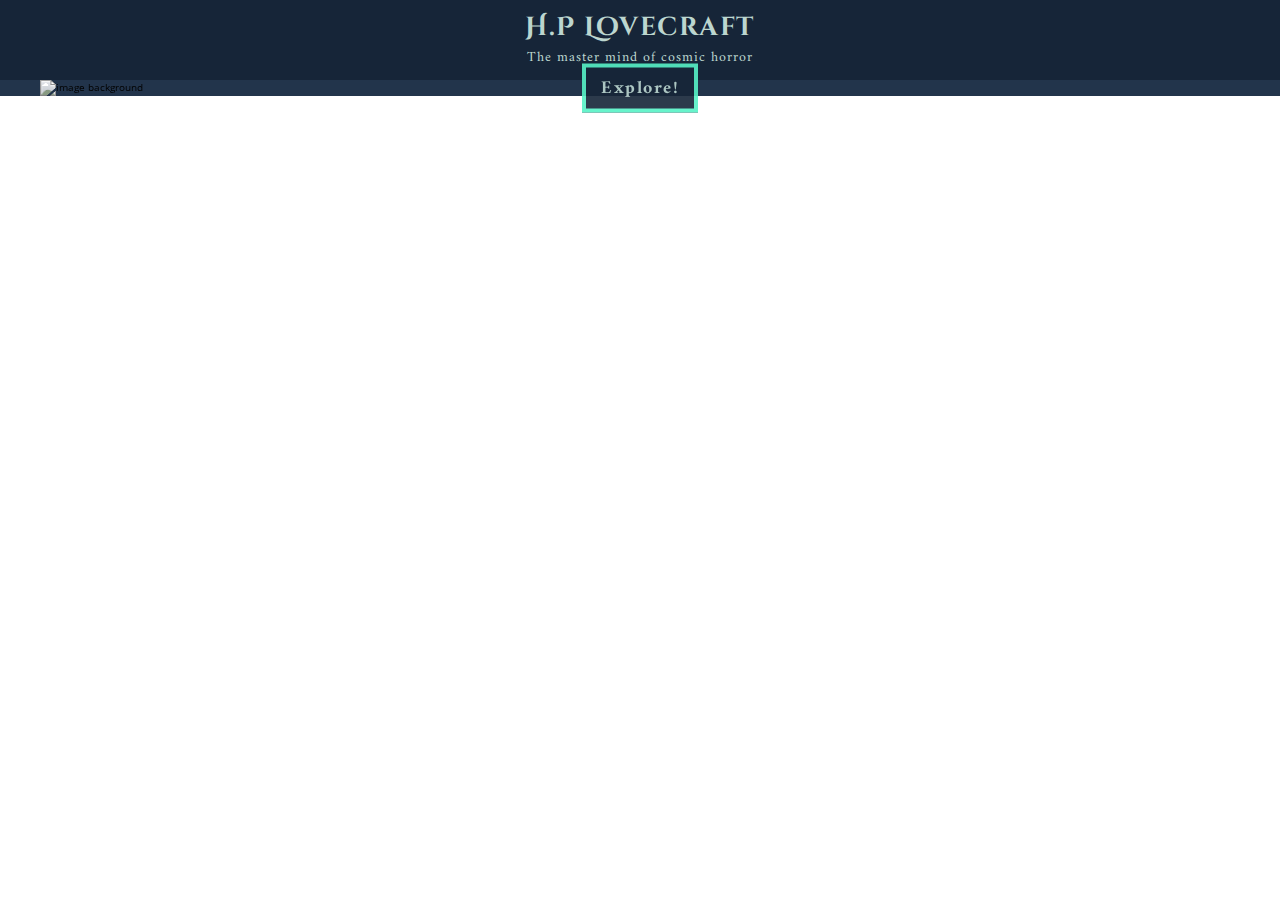
==== index.html @ 7dcb52a1 "hero button and another stuff" ====
<!DOCTYPE html>
<html lang="en">
    <head>
        <meta charset="UTF-8" />
        <meta http-equiv="X-UA-Compatible" content="IE=edge" />
        <meta name="viewport" content="width=device-width, initial-scale=1.0" />

        <link rel="shortcut icon" href="">
        <link rel="preconnect" href="https://fonts.googleapis.com" />
        <link rel="preconnect" href="https://fonts.gstatic.com" crossorigin />
        <link href="https://fonts.googleapis.com/css2?family=Amiri:wght@400;700&family=Cinzel+Decorative:wght@400;700&family=Open+Sans:wght@300;400;700&display=swap" rel="stylesheet">
        <link rel="stylesheet" href="./style/styles.css" />
        <title>H.P. Lovecraft</title>
    </head>
    <body class="tribute-body">
        <header class="tribute-header">
            <div class="tribute-header__text-container">
                <h1>H.P Lovecraft</h1>
                <p>The master mind of cosmic horror</p>
            </div>
        </header>
        <main class="tribute-main">
            <section class="hero-container">
                <figure class="image-container">
                    <img src="http://imgfz.com/i/h68M21d.jpeg" alt="image background" />

                    <a href="#" class="button"><button>Explore!</button></a>
                </figure>
            </section>
        </main>
        
    </body>
</html>
---- style/styles.css ----
/* @import url('https://fonts.googleapis.com/css2?family=Amiri:wght@400;700&family=Cinzel+Decorative:wght@400;700&family=Open+Sans:wght@300;400;700&display=swap'); */

:root
{
    --dark-blue: #162538;
    --middle-dark-blue: #22344b;
    --middle-blue: #2e7b8c;
    --blue: #41bfb3;
    --clear-blue: #57f2c6;
    --font-color-clear-blue: #bcd6cf;
    --red: #400101;
}

* 
{ 
    box-sizing: border-box; 
    margin: 0; 
    padding: 0; 
}

html 
{   
    
    font-family: 'Open Sans', sans-serif;
    font-size: 62.5%;
    /* font-family: 'Cinzel Decorative', cursive;
    font-family: 'Amiri', serif; */
}

.tribute-body
{
    width: 100vw;
    height: fit-content;
}

/* Header*/

.tribute-body .tribute-header 
{
    width: 100%;
    height: 80px;
    background-color: var(--dark-blue);
    display: grid;
    place-items: center;    
    padding: 1rem 0;
}

.tribute-body .tribute-header__text-container
{
    width: 100%;
    text-align: center;
    color: var(--font-color-clear-blue);
}

.tribute-body .tribute-header__text-container h1
{
    font-size: clamp(2.4rem, 2.6rem, 2.8rem);
    letter-spacing: 1.5px;
    font-family: 'Cinzel Decorative', cursive;
    font-weight: 700;
}

.tribute-body .tribute-header__text-container p
{
    font-size: clamp(1.2rem, 1.4rem, 1.4rem);
    font-weight: 300;
    letter-spacing: 1px;
    font-family: 'Amiri', serif;
}

/* Main*/

.tribute-body .tribute-main 
{
    width: 100%;
    padding: 0 0 2.5rem 0;
}

/* --------HERO---------*/

.tribute-body .tribute-main .hero-container
{
    width: 100%;
}

.tribute-body .tribute-main .hero-container .image-container
{
    position: relative;
    background-color: var(--middle-dark-blue);    
}

.tribute-body .tribute-main .hero-container .image-container img
{
    width: 100%;
    max-width: 1200px;
    margin: 0 auto;
    display: block;
    filter: saturate(20%);
}

.tribute-body .tribute-main .hero-container .image-container a
{
    text-align: center;
    display: inline-block;
    position: absolute;
    top: calc(50%);
    left: calc(50%);
    transform: translate(-50%, -50%);
    opacity: 0.9;
}

.tribute-body .tribute-main .hero-container .image-container a > button
{
    padding: 0.5rem 1.5rem;
    background-color: var(--dark-blue);
    border: solid 4px var(--clear-blue);
    color: var(--font-color-clear-blue);
    font-size: 1.8rem;
    font-weight: 700;
    letter-spacing: 1.5px;
    font-family: 'Amiri', serif;
}
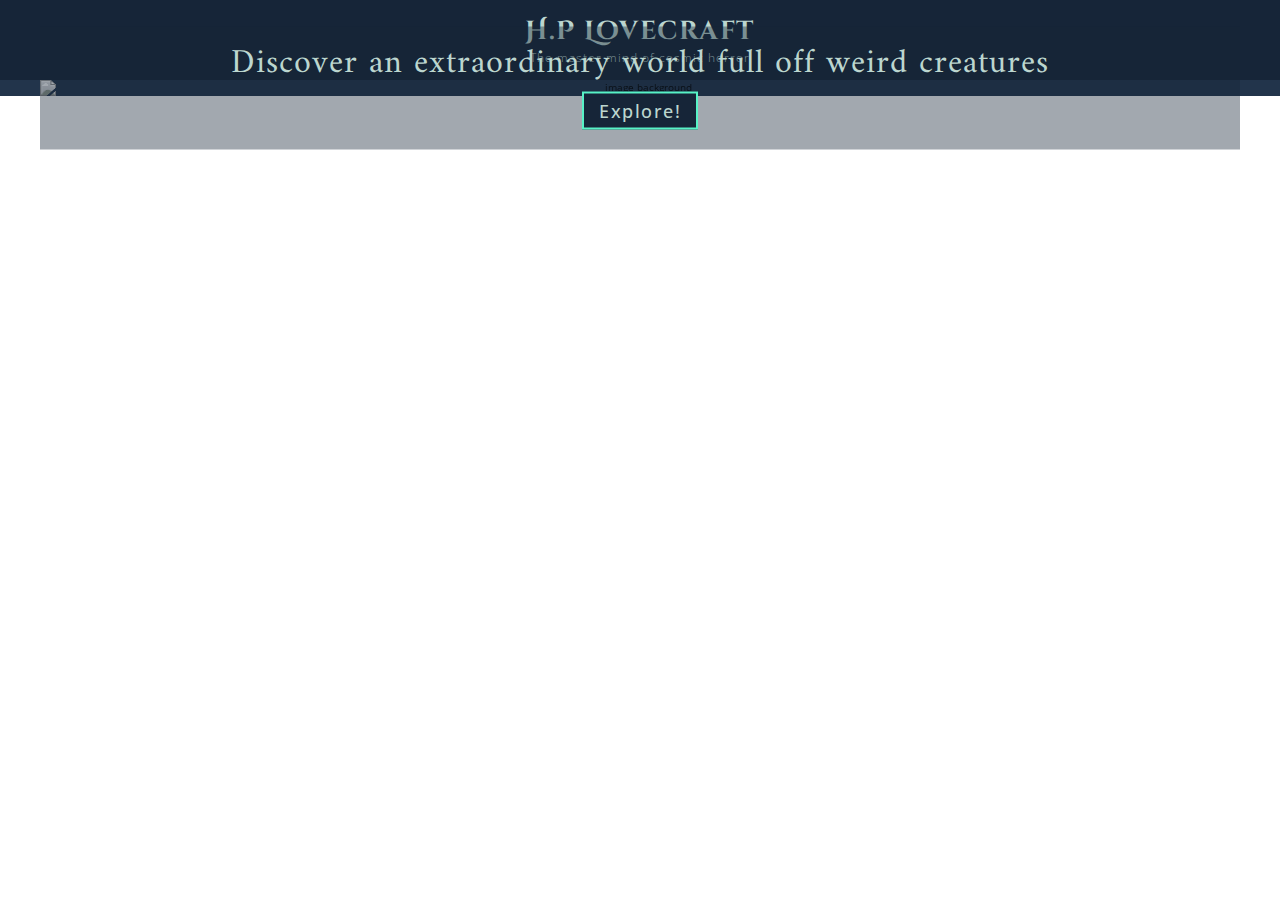
==== commit a47a3bb5: "componente de texto y boton en hero" ====
--- a/index.html
+++ b/index.html
@@ -24,7 +24,10 @@
                 <figure class="image-container">
                     <img src="http://imgfz.com/i/h68M21d.jpeg" alt="image background" />
 
-                    <a href="#" class="button"><button>Explore!</button></a>
+                    <div class="floating-description-box">
+                        <h2>Discover an extraordinary world full off weird creatures</h2>
+                        <a href="#" class="button"><button>Explore!</button></a>
+                    </div>
                 </figure>
             </section>
         </main>
--- a/style/styles.css
+++ b/style/styles.css
@@ -9,6 +9,9 @@
     --clear-blue: #57f2c6;
     --font-color-clear-blue: #bcd6cf;
     --red: #400101;
+    --main-font: 'Cinzel Decorative', cursive;
+    --secondary-font: 'Amiri', serif;
+    --third-font: 'Open Sans', sans-serif;
 }
 
 * 
@@ -62,10 +65,10 @@
 
 .tribute-body .tribute-header__text-container p
 {
-    font-size: clamp(1.2rem, 1.4rem, 1.4rem);
+    font-size: clamp(1rem, 1.2rem, 1.4rem);
     font-weight: 300;
     letter-spacing: 1px;
-    font-family: 'Amiri', serif;
+    /* font-family: 'Amiri', serif; */
 }
 
 /* Main*/
@@ -80,14 +83,17 @@
 
 .tribute-body .tribute-main .hero-container
 {
-    width: 100%;
+    width: 100%;    
 }
 
 .tribute-body .tribute-main .hero-container .image-container
-{
+{  
+    background-color: var(--middle-dark-blue);
     position: relative;
-    background-color: var(--middle-dark-blue);    
+    text-align: center;
 }
+
+
 
 .tribute-body .tribute-main .hero-container .image-container img
 {
@@ -95,28 +101,42 @@
     max-width: 1200px;
     margin: 0 auto;
     display: block;
-    filter: saturate(20%);
+    filter: saturate(10%);
 }
 
-.tribute-body .tribute-main .hero-container .image-container a
+.tribute-body .tribute-main .hero-container .image-container .floating-description-box
 {
-    text-align: center;
-    display: inline-block;
+    width: 100%;
+    max-width: 1200px;
+    height: fit-content;
+    padding: 2rem 2rem;
     position: absolute;
     top: calc(50%);
     left: calc(50%);
     transform: translate(-50%, -50%);
-    opacity: 0.9;
+    background-color: 	rgba(22, 37, 56, 0.4);
 }
 
-.tribute-body .tribute-main .hero-container .image-container a > button
+.tribute-body .tribute-main .hero-container .image-container .floating-description-box h2
+{
+    color: var(--font-color-clear-blue);
+    font-size: clamp(2.4rem, 2.8vw, 3.4rem);
+    letter-spacing: 1px;
+    line-height: 35px;
+    font-weight: 500;
+    font-family: var(--secondary-font);
+    margin: 0 0 1rem 0;
+}
+
+.tribute-body .tribute-main .hero-container .image-container .floating-description-box a > button
 {
     padding: 0.5rem 1.5rem;
     background-color: var(--dark-blue);
-    border: solid 4px var(--clear-blue);
+    border: solid 2px var(--clear-blue);
     color: var(--font-color-clear-blue);
     font-size: 1.8rem;
-    font-weight: 700;
+    font-weight: 500;
     letter-spacing: 1.5px;
-    font-family: 'Amiri', serif;
+    font-family: var(--third-font);
+    cursor: pointer;
 }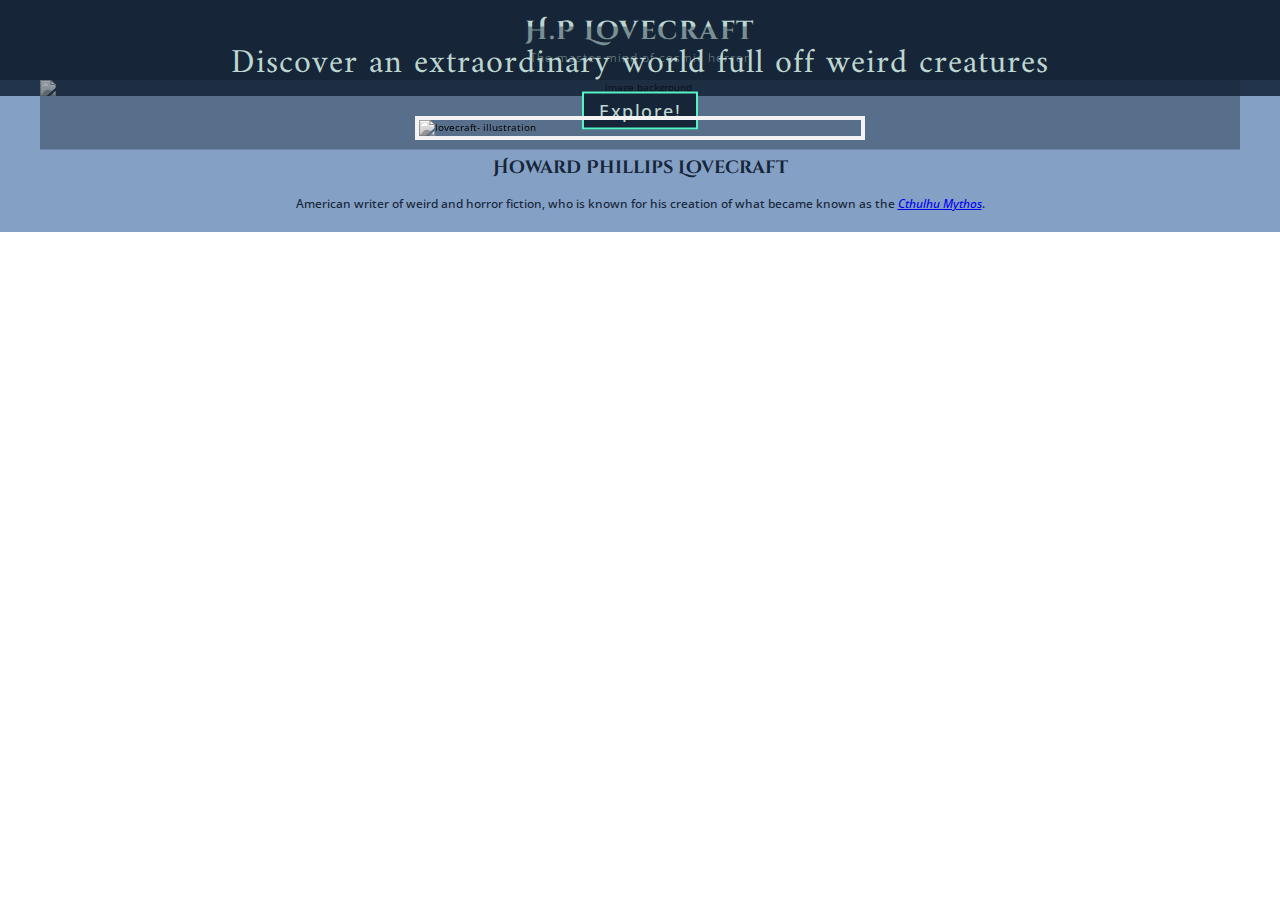
==== commit 8d00ba0b: "primeros estilos del timeline" ====
--- a/index.html
+++ b/index.html
@@ -30,6 +30,21 @@
                     </div>
                 </figure>
             </section>
+
+            <section class="timeline-container">
+                <article class="lovecraft-leyend">
+                    <figure class="image-container">
+                        <img src="http://imgfz.com/i/qbIQA9Z.jpeg" alt="lovecraft- illustration" />
+                    </figure>
+
+                    <div class="description-container">
+                        <h2>Howard Phillips Lovecraft</h2>
+                        <p>American writer of weird and horror fiction, who is known for his creation of what became known as the <a href="https://en.wikipedia.org/wiki/Cthulhu_Mythos" target="_blank"><em><u>Cthulhu Mythos</u></em></a>.</p>
+                    </div>
+                </article>
+
+                
+            </section>
         </main>
         
     </body>
--- a/style/styles.css
+++ b/style/styles.css
@@ -4,11 +4,14 @@
 {
     --dark-blue: #162538;
     --middle-dark-blue: #22344b;
+    --clear-dark-blue: #84a0c5;
     --middle-blue: #2e7b8c;
     --blue: #41bfb3;
     --clear-blue: #57f2c6;
     --font-color-clear-blue: #bcd6cf;
+    --font-color-dark-blue: #162538;
     --red: #400101;
+    --white-blue: #e7f7f2;
     --main-font: 'Cinzel Decorative', cursive;
     --secondary-font: 'Amiri', serif;
     --third-font: 'Open Sans', sans-serif;
@@ -36,6 +39,11 @@
     height: fit-content;
 }
 
+a
+{
+    text-decoration: none;
+}
+
 /* Header*/
 
 .tribute-body .tribute-header 
@@ -72,7 +80,6 @@
 }
 
 /* Main*/
-
 .tribute-body .tribute-main 
 {
     width: 100%;
@@ -93,8 +100,6 @@
     text-align: center;
 }
 
-
-
 .tribute-body .tribute-main .hero-container .image-container img
 {
     width: 100%;
@@ -109,12 +114,12 @@
     width: 100%;
     max-width: 1200px;
     height: fit-content;
-    padding: 2rem 2rem;
+    padding: 1.4rem 2rem;
     position: absolute;
     top: calc(50%);
     left: calc(50%);
     transform: translate(-50%, -50%);
-    background-color: 	rgba(22, 37, 56, 0.4);
+    background-color:rgba(22, 37, 56, 0.4);
 }
 
 .tribute-body .tribute-main .hero-container .image-container .floating-description-box h2
@@ -139,4 +144,58 @@
     letter-spacing: 1.5px;
     font-family: var(--third-font);
     cursor: pointer;
+}
+
+/*---------- Time Line ---------*/
+.tribute-body .tribute-main .timeline-container
+{
+    width: 100%;
+    padding: 2rem;
+    background-color: var(--clear-dark-blue);
+}
+
+.tribute-body .tribute-main .timeline-container .lovecraft-leyend .image-container
+{
+    margin-block-end: 1.5rem;
+}
+
+.tribute-body .tribute-main .timeline-container .lovecraft-leyend .image-container img
+{
+    width: 70%;
+    max-width: 450px;
+    margin: 0 auto;
+    display: block;
+    filter: saturate(0%);
+    border: solid 4px var(--white-blue);
+}
+
+.tribute-body .tribute-main .timeline-container .lovecraft-leyend .description-container
+{
+    text-align: center;
+}
+
+.tribute-body .tribute-main .timeline-container .lovecraft-leyend .description-container h2
+{
+    font-size: 1.8rem;
+    font-family: var(--main-font);
+    color: var(--font-color-dark-blue);
+    margin-block-end: 1.5rem;
+}
+
+.tribute-body .tribute-main .timeline-container .lovecraft-leyend .description-container p
+{
+    font-size: 1.2rem;
+    font-family: var(--third-font);
+    font-weight: 500;
+    color: var(--font-color-dark-blue);
+}
+
+/*----------Media Queries----------*/
+
+@media (min-width: 380px) 
+{
+    .tribute-body .tribute-main .hero-container .image-container .floating-description-box
+    {
+        padding: 2rem 2rem;
+    }
 }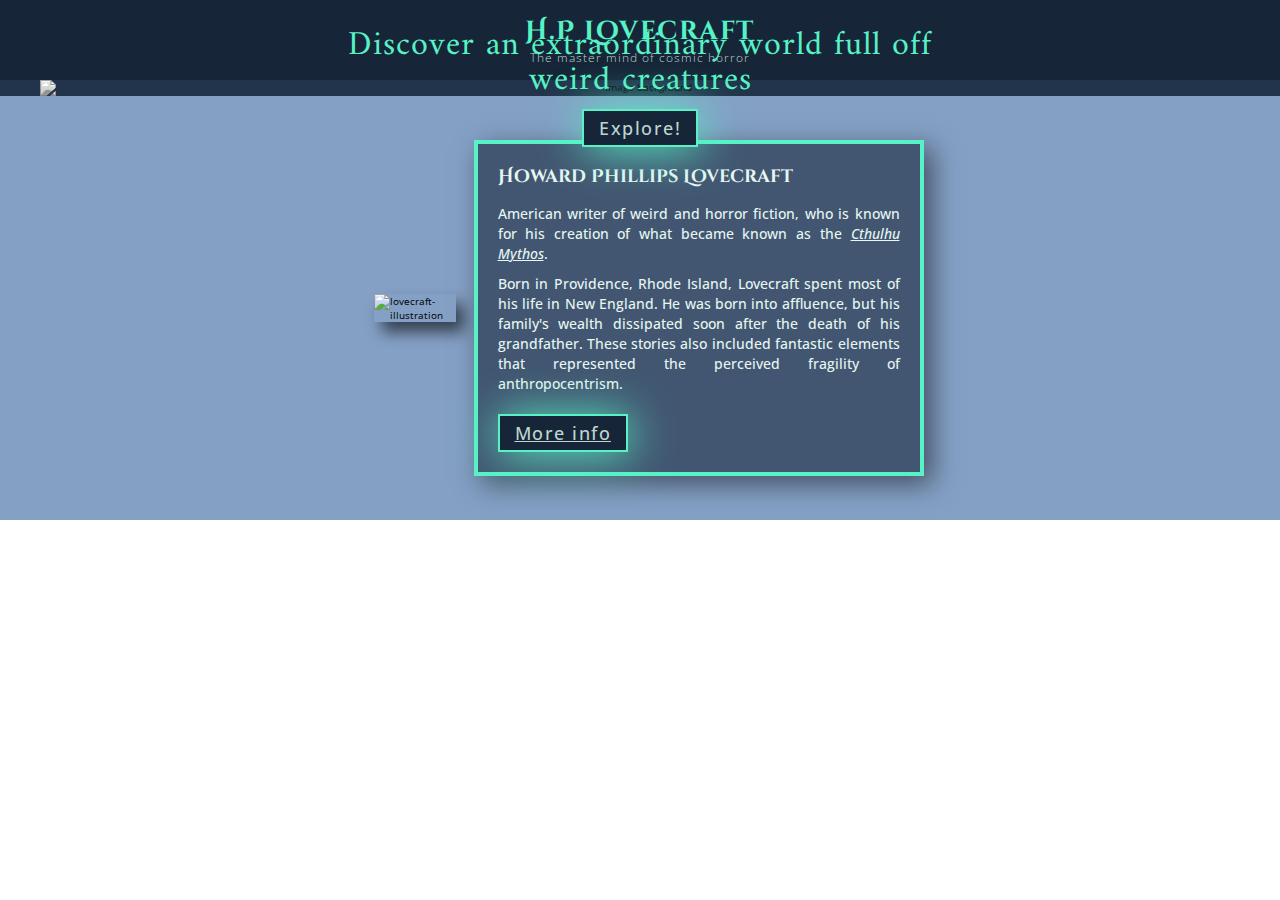
==== commit 74e2f858: "últimos estilos lovecraft leyend" ====
--- a/index.html
+++ b/index.html
@@ -26,7 +26,7 @@
 
                     <div class="floating-description-box">
                         <h2>Discover an extraordinary world full off weird creatures</h2>
-                        <a href="#" class="button"><button>Explore!</button></a>
+                        <a href="#"><button>Explore!</button></a>
                     </div>
                 </figure>
             </section>
@@ -40,6 +40,8 @@
                     <div class="description-container">
                         <h2>Howard Phillips Lovecraft</h2>
                         <p>American writer of weird and horror fiction, who is known for his creation of what became known as the <a href="https://en.wikipedia.org/wiki/Cthulhu_Mythos" target="_blank"><em><u>Cthulhu Mythos</u></em></a>.</p>
+                        <p>Born in Providence, Rhode Island, Lovecraft spent most of his life in New England. He was born into affluence, but his family's wealth dissipated soon after the death of his grandfather. These stories also included fantastic elements that represented the perceived fragility of anthropocentrism.</p>
+                        <a href="https://en.wikipedia.org/wiki/H._P._Lovecraft" target="_blank"><button><u>More info</u></button></a>
                     </div>
                 </article>
 
--- a/style/styles.css
+++ b/style/styles.css
@@ -36,104 +36,15 @@
 .tribute-body
 {
     width: 100vw;
-    height: fit-content;
 }
 
 a
 {
     text-decoration: none;
-}
-
-/* Header*/
-
-.tribute-body .tribute-header 
-{
-    width: 100%;
-    height: 80px;
-    background-color: var(--dark-blue);
-    display: grid;
-    place-items: center;    
-    padding: 1rem 0;
-}
-
-.tribute-body .tribute-header__text-container
-{
-    width: 100%;
-    text-align: center;
-    color: var(--font-color-clear-blue);
-}
-
-.tribute-body .tribute-header__text-container h1
-{
-    font-size: clamp(2.4rem, 2.6rem, 2.8rem);
-    letter-spacing: 1.5px;
-    font-family: 'Cinzel Decorative', cursive;
-    font-weight: 700;
-}
-
-.tribute-body .tribute-header__text-container p
-{
-    font-size: clamp(1rem, 1.2rem, 1.4rem);
-    font-weight: 300;
-    letter-spacing: 1px;
-    /* font-family: 'Amiri', serif; */
-}
-
-/* Main*/
-.tribute-body .tribute-main 
-{
-    width: 100%;
-    padding: 0 0 2.5rem 0;
-}
-
-/* --------HERO---------*/
-
-.tribute-body .tribute-main .hero-container
-{
-    width: 100%;    
-}
-
-.tribute-body .tribute-main .hero-container .image-container
-{  
-    background-color: var(--middle-dark-blue);
-    position: relative;
-    text-align: center;
-}
-
-.tribute-body .tribute-main .hero-container .image-container img
-{
-    width: 100%;
-    max-width: 1200px;
-    margin: 0 auto;
-    display: block;
-    filter: saturate(10%);
-}
-
-.tribute-body .tribute-main .hero-container .image-container .floating-description-box
-{
-    width: 100%;
-    max-width: 1200px;
-    height: fit-content;
-    padding: 1.4rem 2rem;
-    position: absolute;
-    top: calc(50%);
-    left: calc(50%);
-    transform: translate(-50%, -50%);
-    background-color:rgba(22, 37, 56, 0.4);
-}
-
-.tribute-body .tribute-main .hero-container .image-container .floating-description-box h2
-{
-    color: var(--font-color-clear-blue);
-    font-size: clamp(2.4rem, 2.8vw, 3.4rem);
-    letter-spacing: 1px;
-    line-height: 35px;
-    font-weight: 500;
-    font-family: var(--secondary-font);
-    margin: 0 0 1rem 0;
-}
-
-.tribute-body .tribute-main .hero-container .image-container .floating-description-box a > button
+    color: var(--white-blue);
+}
+
+button
 {
     padding: 0.5rem 1.5rem;
     background-color: var(--dark-blue);
@@ -144,50 +55,166 @@
     letter-spacing: 1.5px;
     font-family: var(--third-font);
     cursor: pointer;
-}
-
-/*---------- Time Line ---------*/
-.tribute-body .tribute-main .timeline-container
-{
-    width: 100%;
-    padding: 2rem;
-    background-color: var(--clear-dark-blue);
-}
-
-.tribute-body .tribute-main .timeline-container .lovecraft-leyend .image-container
-{
-    margin-block-end: 1.5rem;
-}
-
-.tribute-body .tribute-main .timeline-container .lovecraft-leyend .image-container img
-{
-    width: 70%;
-    max-width: 450px;
+    box-shadow: 2px 2px 45px var(--clear-blue);
+}
+
+/* Header*/
+
+.tribute-body .tribute-header 
+{
+    width: 100%;
+    height: 80px;
+    background-color: rgb(22, 37, 56);
+    display: grid;
+    place-items: center;    
+    padding: 1rem 0;
+    z-index: 1;
+}
+
+.tribute-body .tribute-header__text-container
+{
+    width: 100%;
+    text-align: center;
+    color: var(--font-color-clear-blue);
+}
+
+.tribute-body .tribute-header__text-container h1
+{
+    font-size: clamp(2.4rem, 2.6rem, 2.8rem);
+    letter-spacing: 1.5px;
+    font-family: 'Cinzel Decorative', cursive;
+    font-weight: 700;
+    color: var(--clear-blue);
+}
+
+.tribute-body .tribute-header__text-container p
+{
+    font-size: clamp(1rem, 1.2rem, 1.4rem);
+    font-weight: 300;
+    letter-spacing: 1px;
+    /* font-family: 'Amiri', serif; */
+}
+
+/* Main*/
+.tribute-body .tribute-main 
+{
+    width: 100%;
+    height: fit-content;
+    padding: 0 0 2.5rem 0;
+}
+
+/* --------HERO---------*/
+
+.tribute-body .tribute-main .hero-container
+{
+    width: 100%;    
+}
+
+.tribute-body .tribute-main .hero-container .image-container
+{  
+    background-color: var(--middle-dark-blue);
+    position: relative;
+    text-align: center;    
+}
+
+.tribute-body .tribute-main .hero-container .image-container img
+{
+    width: 100%;
+    max-width: 1200px;
     margin: 0 auto;
     display: block;
     filter: saturate(0%);
-    border: solid 4px var(--white-blue);
+}
+
+.tribute-body .tribute-main .hero-container .image-container .floating-description-box
+{
+    width: 100%;
+    max-width: 700px;
+    height: fit-content;
+    padding: 1.4rem 2rem;
+    position: absolute;
+    top: calc(50%);
+    left: calc(50%);
+    transform: translate(-50%, -50%);
+    background-color:rgba(22, 37, 56, 0.4);
+}
+
+.tribute-body .tribute-main .hero-container .image-container .floating-description-box h2
+{
+    color: var(--clear-blue);
+    font-size: clamp(2.4rem, 2.8vw, 3.4rem);
+    letter-spacing: 1px;
+    line-height: 35px;
+    font-weight: 500;
+    font-family: var(--secondary-font);
+    margin: 0 0 1rem 0;
+}
+
+/*---------- Time Line ---------*/
+.tribute-body .tribute-main .timeline-container
+{
+    width: 100%;
+    padding: 1.9rem;
+    background-color: var(--clear-dark-blue);
+}
+
+.tribute-body .tribute-main .timeline-container .lovecraft-leyend
+{
+    width: 100%;
+    max-width: 1200px;
+    margin: 0 auto;
+    display: flex;
+    flex-wrap: wrap;
+    justify-content: center;
+    align-items: center;
+}
+
+.tribute-body .tribute-main .timeline-container .lovecraft-leyend .image-container
+{
+    margin-block-end: 1.5rem;
+}
+
+.tribute-body .tribute-main .timeline-container .lovecraft-leyend .image-container img
+{
+    width: 70%;
+    max-width: 270px;
+    margin: 0 auto;
+    display: block;    
+    box-shadow: 8px 10px 15px rgba(0, 0, 0, 0.6);    
 }
 
 .tribute-body .tribute-main .timeline-container .lovecraft-leyend .description-container
 {
     text-align: center;
+    width: 100%;
+    max-width: 450px;
+    background-color: rgba(22, 37, 56, 0.6);
+    border: solid 4px var(--clear-blue);
+    padding: 2rem;
 }
 
 .tribute-body .tribute-main .timeline-container .lovecraft-leyend .description-container h2
 {
-    font-size: 1.8rem;
+    font-size: clamp(1.4rem, 1.8rem, 2.4rem);
     font-family: var(--main-font);
-    color: var(--font-color-dark-blue);
+    color: var(--white-blue);
     margin-block-end: 1.5rem;
 }
 
 .tribute-body .tribute-main .timeline-container .lovecraft-leyend .description-container p
 {
-    font-size: 1.2rem;
+    font-size: clamp(1.2rem, 1.4rem, 1.6rem);
     font-family: var(--third-font);
     font-weight: 500;
-    color: var(--font-color-dark-blue);
+    line-height: 20px;
+    color: var(--white-blue);
+    margin-bottom: 1rem;
+    text-align: justify;
+}
+
+.tribute-body .tribute-main .timeline-container .lovecraft-leyend .description-container button
+{
+    margin-top: 1rem;
 }
 
 /*----------Media Queries----------*/
@@ -198,4 +225,31 @@
     {
         padding: 2rem 2rem;
     }
+
+    .tribute-body .tribute-main .timeline-container .lovecraft-leyend .description-container
+    {
+        text-align: left;
+    }
+    
+    .tribute-body .tribute-main .hero-container .image-container .floating-description-box
+    {
+        background-color:rgba(22, 37, 56, 0);
+    }
+}
+
+@media (min-width: 758px) {
+    .tribute-body .tribute-main .timeline-container .lovecraft-leyend
+    {
+        padding: 2.5rem 0;
+    }
+    
+    .tribute-body .tribute-main .timeline-container .lovecraft-leyend .image-container
+    {
+        margin-block-end: 0;
+    }
+
+    .tribute-body .tribute-main .timeline-container .lovecraft-leyend .description-container
+    {
+        box-shadow: 8px 8px 25px rgba(0, 0, 0, 0.5);
+    }
 }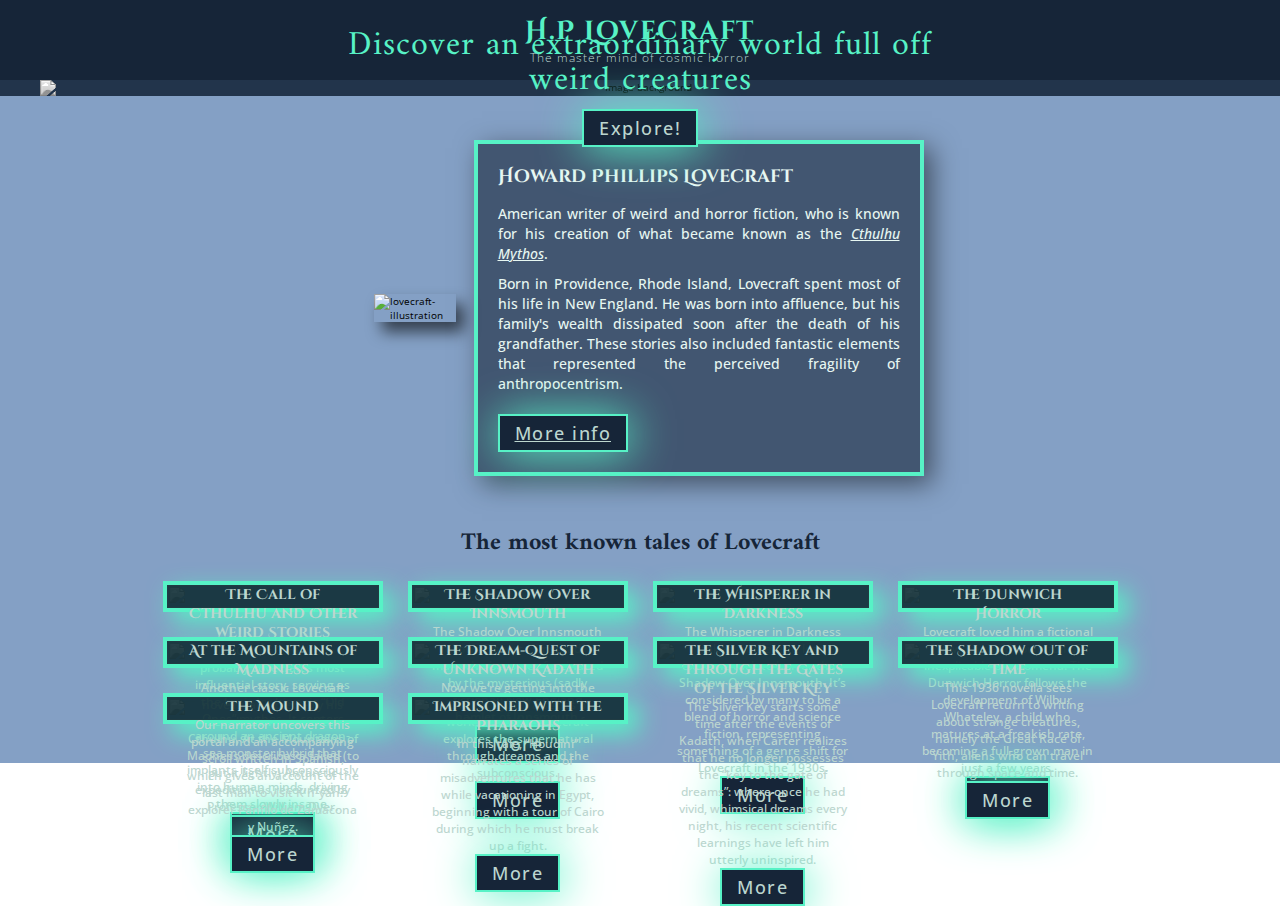
==== commit df9e9030: "grid of books made" ====
--- a/index.html
+++ b/index.html
@@ -32,20 +32,154 @@
             </section>
 
             <section class="timeline-container">
-                <article class="lovecraft-leyend">
+                <section class="lovecraft-leyend">
                     <figure class="image-container">
                         <img src="http://imgfz.com/i/qbIQA9Z.jpeg" alt="lovecraft- illustration" />
                     </figure>
 
-                    <div class="description-container">
+                    <article class="description-container">
                         <h2>Howard Phillips Lovecraft</h2>
                         <p>American writer of weird and horror fiction, who is known for his creation of what became known as the <a href="https://en.wikipedia.org/wiki/Cthulhu_Mythos" target="_blank"><em><u>Cthulhu Mythos</u></em></a>.</p>
                         <p>Born in Providence, Rhode Island, Lovecraft spent most of his life in New England. He was born into affluence, but his family's wealth dissipated soon after the death of his grandfather. These stories also included fantastic elements that represented the perceived fragility of anthropocentrism.</p>
                         <a href="https://en.wikipedia.org/wiki/H._P._Lovecraft" target="_blank"><button><u>More info</u></button></a>
-                    </div>
-                </article>
+                    </article>
+                </section>
 
-                
+                <section class="famous-tales-section">
+                    <h2>The most known tales of Lovecraft</h2>
+                    
+                    <section class="books-container">
+                        <article class="books-container__book">
+                            <div class="books-container__book--background">
+                                <figure class="image-container">
+                                    <img src="https://m.media-amazon.com/images/I/41BunCasgTL.jpg" alt="">
+                                </figure>
+                            </div>
+                            <div class="books-container__book--foreground">
+                                <h3>The Call of Cthulhu and Other Weird Stories</h3>
+                                <p>The Call of Cthulhu is probably Lovecraft’s most influential story, serving as the basis for his epic “Old Ones” mythos. It centers around an ancient dragon-sea monster hybrid that implants itself subconsciously into human minds, driving them slowly insane.</p>
+                                <a href="https://reedsy.com/discovery/blog/best-lovecraft-books" target="_blank"><button>More</button></a>
+                            </div>                        
+                        </article>
+
+                        <article class="books-container__book">
+                            <div class="books-container__book--background">
+                                <figure class="image-container">
+                                    <img src="https://m.media-amazon.com/images/I/51sbecyTsPL.jpg" alt="">
+                                </figure>
+                            </div>
+                            <div class="books-container__book--foreground">
+                                <h3>The Shadow Over Innsmouth</h3>
+                                <p>The Shadow Over Innsmouth follows Robert Olmstead, a man who becomes fascinated by the mysterious (sadly fictional) New England hamlet of Innsmouth.</p>
+                                <a href="https://reedsy.com/discovery/blog/best-lovecraft-books" target="_blank"><button>More</button></a>
+                            </div>                        
+                        </article>
+
+                        <article class="books-container__book">
+                            <div class="books-container__book--background">
+                                <figure class="image-container">
+                                    <img src="https://m.media-amazon.com/images/I/51f9KhbGCfL.jpg" alt="">
+                                </figure>
+                            </div>
+                            <div class="books-container__book--foreground">
+                                <h3>The Whisperer in Darkness</h3>
+                                <p>The Whisperer in Darkness takes a different, less extreme tack to horror than Shadow Over Innsmouth. It’s considered by many to be a blend of horror and science fiction, representing something of a genre shift for Lovecraft in the 1930s.</p>
+                                <a href="https://reedsy.com/discovery/blog/best-lovecraft-books" target="_blank"><button>More</button></a>
+                            </div>                        
+                        </article>
+
+                        <article class="books-container__book">
+                            <div class="books-container__book--background">
+                                <figure class="image-container">
+                                    <img src="https://m.media-amazon.com/images/I/41jzZRhciFL.jpg" alt="">
+                                </figure>
+                            </div>
+                            <div class="books-container__book--foreground">
+                                <h3>The Dunwich Horror</h3>
+                                <p>Lovecraft loved him a fictional New England town full of inexplicable phenomena. The Dunwich Horror follows the development of Wilbur Whateley, a child who matures at a freakish rate, becoming a full-grown man in just a few years.</p>
+                                <a href="https://reedsy.com/discovery/blog/best-lovecraft-books" target="_blank"><button>More</button></a>
+                            </div>                        
+                        </article>
+
+                        <article class="books-container__book">
+                            <div class="books-container__book--background">
+                                <figure class="image-container">
+                                    <img src="https://m.media-amazon.com/images/I/51Wbpf1QxyL.jpg" alt="">
+                                </figure>
+                            </div>
+                            <div class="books-container__book--foreground">
+                                <h3>At the Mountains of Madness</h3>
+                                <p>Another classic Lovecraft novella, and probably his best-known work after Cthulhu, At the Mountains of Madness describes a failed (to put it lightly) Antarctic expedition as recounted by Professor William Dyer.</p>
+                                <a href="https://reedsy.com/discovery/blog/best-lovecraft-books" target="_blank"><button>More</button></a>
+                            </div>                        
+                        </article>
+
+                        <article class="books-container__book">
+                            <div class="books-container__book--background">
+                                <figure class="image-container">
+                                    <img src="https://m.media-amazon.com/images/I/61IEQ4OH0qL.jpg" alt="">
+                                </figure>
+                            </div>
+                            <div class="books-container__book--foreground">
+                                <h3>The Dream-Quest of Unknown Kadath</h3>
+                                <p>Now we’re getting into the “Dream Cycle,” a series of works in which Lovecraft explores the supernatural through dreams and the subconscious.</p>
+                                <a href="https://reedsy.com/discovery/blog/best-lovecraft-books" target="_blank"><button>More</button></a>
+                            </div>                        
+                        </article>
+
+                        <article class="books-container__book">
+                            <div class="books-container__book--background">
+                                <figure class="image-container">
+                                    <img src="https://m.media-amazon.com/images/I/518qSayJOmL.jpg" alt="">
+                                </figure>
+                            </div>
+                            <div class="books-container__book--foreground">
+                                <h3>The Silver Key and Through the Gates of the Silver Key</h3>
+                                <p>The Silver Key starts some time after the events of Kadath, when Carter realizes that he no longer possesses the “key to the gate of dreams”: where once he had vivid, whimsical dreams every night, his recent scientific learnings have left him utterly uninspired.</p>
+                                <a href="https://reedsy.com/discovery/blog/best-lovecraft-books" target="_blank"><button>More</button></a>
+                            </div>                        
+                        </article>
+
+                        <article class="books-container__book">
+                            <div class="books-container__book--background">
+                                <figure class="image-container">
+                                    <img src="https://m.media-amazon.com/images/I/51C-JVfZX5L.jpg" alt="">
+                                </figure>
+                            </div>
+                            <div class="books-container__book--foreground">
+                                <h3>The Shadow Out of Time</h3>
+                                <p>This 1936 novella sees Lovecraft return to writing about strange creatures, namely the Great Race of Yith, aliens who can travel through space and time. </p>
+                                <a href="https://reedsy.com/discovery/blog/best-lovecraft-books" target="_blank"><button>More</button></a>
+                            </div>                        
+                        </article>
+
+                        <article class="books-container__book">
+                            <div class="books-container__book--background">
+                                <figure class="image-container">
+                                    <img src="https://m.media-amazon.com/images/I/31DwjGfs1FL.jpg" alt="">
+                                </figure>
+                            </div>
+                            <div class="books-container__book--foreground">
+                                <h3>The Mound</h3>
+                                <p>Our narrator uncovers this portal and an accompanying scroll written in Spanish, which gives an account of the last man to visit K'n-yan: explorer Pánfilo de Zamacona y Nuñez.</p>
+                                <a href="https://reedsy.com/discovery/blog/best-lovecraft-books" target="_blank"><button>More</button></a>
+                            </div>                        
+                        </article>
+
+                        <article class="books-container__book">
+                            <div class="books-container__book--background">
+                                <figure class="image-container">
+                                    <img src="https://m.media-amazon.com/images/I/51P0bnQy66L.jpg" alt="">
+                                </figure>
+                            </div>
+                            <div class="books-container__book--foreground">
+                                <h3>Imprisoned with the Pharaohs</h3>
+                                <p>In this tale, “Houdini” narrates a series of misadventures that he has while vacationing in Egypt, beginning with a tour of Cairo during which he must break up a fight.</p>
+                                <a href="https://reedsy.com/discovery/blog/best-lovecraft-books" target="_blank"><button>More</button></a>
+                            </div>                        
+                        </article>
+                    </section>                    
+                </section>                
             </section>
         </main>
         
--- a/style/styles.css
+++ b/style/styles.css
@@ -60,7 +60,7 @@
 
 /* Header*/
 
-.tribute-body .tribute-header 
+.tribute-header 
 {
     width: 100%;
     height: 80px;
@@ -71,14 +71,14 @@
     z-index: 1;
 }
 
-.tribute-body .tribute-header__text-container
+.tribute-header__text-container
 {
     width: 100%;
     text-align: center;
     color: var(--font-color-clear-blue);
 }
 
-.tribute-body .tribute-header__text-container h1
+.tribute-header__text-container h1
 {
     font-size: clamp(2.4rem, 2.6rem, 2.8rem);
     letter-spacing: 1.5px;
@@ -87,7 +87,7 @@
     color: var(--clear-blue);
 }
 
-.tribute-body .tribute-header__text-container p
+.tribute-header__text-container p
 {
     font-size: clamp(1rem, 1.2rem, 1.4rem);
     font-weight: 300;
@@ -96,7 +96,7 @@
 }
 
 /* Main*/
-.tribute-body .tribute-main 
+.tribute-main 
 {
     width: 100%;
     height: fit-content;
@@ -105,19 +105,19 @@
 
 /* --------HERO---------*/
 
-.tribute-body .tribute-main .hero-container
+.hero-container
 {
     width: 100%;    
 }
 
-.tribute-body .tribute-main .hero-container .image-container
+.hero-container .image-container
 {  
     background-color: var(--middle-dark-blue);
     position: relative;
     text-align: center;    
 }
 
-.tribute-body .tribute-main .hero-container .image-container img
+.hero-container .image-container img
 {
     width: 100%;
     max-width: 1200px;
@@ -126,7 +126,7 @@
     filter: saturate(0%);
 }
 
-.tribute-body .tribute-main .hero-container .image-container .floating-description-box
+.hero-container .image-container .floating-description-box
 {
     width: 100%;
     max-width: 700px;
@@ -139,7 +139,7 @@
     background-color:rgba(22, 37, 56, 0.4);
 }
 
-.tribute-body .tribute-main .hero-container .image-container .floating-description-box h2
+.hero-container .image-container .floating-description-box h2
 {
     color: var(--clear-blue);
     font-size: clamp(2.4rem, 2.8vw, 3.4rem);
@@ -151,14 +151,16 @@
 }
 
 /*---------- Time Line ---------*/
-.tribute-body .tribute-main .timeline-container
+.tribute-main .timeline-container
 {
     width: 100%;
     padding: 1.9rem;
     background-color: var(--clear-dark-blue);
 }
 
-.tribute-body .tribute-main .timeline-container .lovecraft-leyend
+/*------------Lovecraft Legend------------*/
+
+.timeline-container .lovecraft-leyend
 {
     width: 100%;
     max-width: 1200px;
@@ -169,12 +171,12 @@
     align-items: center;
 }
 
-.tribute-body .tribute-main .timeline-container .lovecraft-leyend .image-container
+.lovecraft-leyend .image-container
 {
     margin-block-end: 1.5rem;
 }
 
-.tribute-body .tribute-main .timeline-container .lovecraft-leyend .image-container img
+.lovecraft-leyend .image-container img
 {
     width: 70%;
     max-width: 270px;
@@ -183,7 +185,7 @@
     box-shadow: 8px 10px 15px rgba(0, 0, 0, 0.6);    
 }
 
-.tribute-body .tribute-main .timeline-container .lovecraft-leyend .description-container
+.lovecraft-leyend .description-container
 {
     text-align: center;
     width: 100%;
@@ -193,7 +195,7 @@
     padding: 2rem;
 }
 
-.tribute-body .tribute-main .timeline-container .lovecraft-leyend .description-container h2
+.lovecraft-leyend .description-container h2
 {
     font-size: clamp(1.4rem, 1.8rem, 2.4rem);
     font-family: var(--main-font);
@@ -201,7 +203,7 @@
     margin-block-end: 1.5rem;
 }
 
-.tribute-body .tribute-main .timeline-container .lovecraft-leyend .description-container p
+.lovecraft-leyend .description-container p
 {
     font-size: clamp(1.2rem, 1.4rem, 1.6rem);
     font-family: var(--third-font);
@@ -212,43 +214,137 @@
     text-align: justify;
 }
 
-.tribute-body .tribute-main .timeline-container .lovecraft-leyend .description-container button
+.lovecraft-leyend .description-container button
 {
     margin-top: 1rem;
 }
 
+/*---------Famous tales section-----------*/
+
+.timeline-container .famous-tales-section
+{
+    text-align: center;
+    padding-top: 2.5rem;
+    width: 100%;
+    max-width: 1200px;
+    margin: 0 auto;
+}
+
+.famous-tales-section h2
+{
+    font-size: 2.4rem;
+    font-weight: 700;
+    line-height: 35px;
+    font-family: var(--secondary-font);
+    color: var(--dark-blue);
+}
+
+.famous-tales-section .books-container
+{
+    padding: 2rem;
+    text-align: center;
+    display: grid;
+    grid-template-columns: repeat(auto-fill, minmax(190px, 220px));
+    grid-auto-rows: 1fr;
+    gap: 2.5rem;
+    place-content: center;
+}
+
+.books-container__book 
+{
+    width: 100%;
+    height: 100%;
+    margin: 0 auto;
+    position: relative;
+    border: solid 4px var(--clear-blue);
+    box-shadow: 10px 10px 25px var(--clear-blue);
+}
+
+.books-container__book--background
+{
+    height: 100%;
+}
+
+.books-container__book--background .image-container
+{
+    height: 100%;
+}
+
+.books-container__book--background .image-container img
+{
+    width: 100%;
+    height: 100%;  
+    filter: saturate(0%);
+    object-fit: cover;
+}
+
+.books-container__book--foreground
+{
+    width: 100%;
+    height: 100%;   
+    padding: 0 2rem;
+    display: flex;
+    flex-direction: column;
+    justify-content: space-evenly;
+    align-items: center;
+    position: absolute;
+    top: 0;
+    left: 0;
+    background-color: rgba(16, 46, 53, 0.9);
+    /* visibility: hidden; */
+    /* opacity: 0.8; */
+}
+
+.books-container__book--foreground h3
+{
+    font-size: 1.4rem;
+    font-family: var(--main-font);
+    color: var(--font-color-clear-blue);
+}
+
+.books-container__book--foreground p
+{
+    font-size: 1.2rem;
+    font-weight: 500;
+    color: var(--font-color-clear-blue);
+}
+
+
+
+
+
 /*----------Media Queries----------*/
 
 @media (min-width: 380px) 
 {
-    .tribute-body .tribute-main .hero-container .image-container .floating-description-box
+    .hero-container .image-container .floating-description-box
     {
         padding: 2rem 2rem;
     }
 
-    .tribute-body .tribute-main .timeline-container .lovecraft-leyend .description-container
+    .lovecraft-leyend .description-container
     {
         text-align: left;
     }
     
-    .tribute-body .tribute-main .hero-container .image-container .floating-description-box
+    .hero-container .image-container .floating-description-box
     {
         background-color:rgba(22, 37, 56, 0);
     }
 }
 
 @media (min-width: 758px) {
-    .tribute-body .tribute-main .timeline-container .lovecraft-leyend
+    .timeline-container .lovecraft-leyend
     {
         padding: 2.5rem 0;
     }
     
-    .tribute-body .tribute-main .timeline-container .lovecraft-leyend .image-container
+    .timeline-container .lovecraft-leyend .image-container
     {
         margin-block-end: 0;
     }
 
-    .tribute-body .tribute-main .timeline-container .lovecraft-leyend .description-container
+    .timeline-container .lovecraft-leyend .description-container
     {
         box-shadow: 8px 8px 25px rgba(0, 0, 0, 0.5);
     }
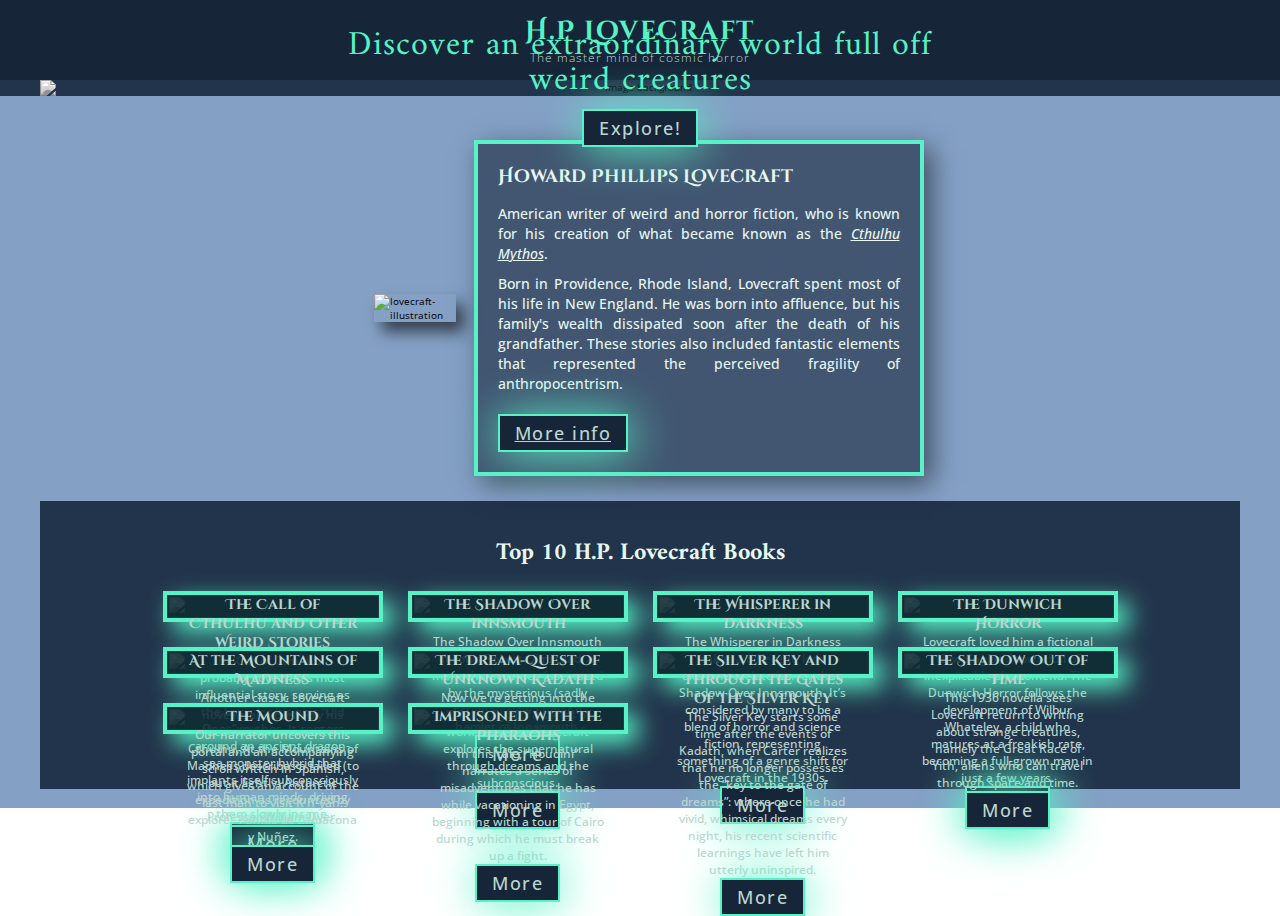
==== commit fc09ffa7: "books finished" ====
--- a/index.html
+++ b/index.html
@@ -46,7 +46,7 @@
                 </section>
 
                 <section class="famous-tales-section">
-                    <h2>The most known tales of Lovecraft</h2>
+                    <h2>Top 10 H.P. Lovecraft Books</h2>
                     
                     <section class="books-container">
                         <article class="books-container__book">
--- a/style/styles.css
+++ b/style/styles.css
@@ -193,6 +193,7 @@
     background-color: rgba(22, 37, 56, 0.6);
     border: solid 4px var(--clear-blue);
     padding: 2rem;
+    margin-bottom: 2rem;
 }
 
 .lovecraft-leyend .description-container h2
@@ -224,10 +225,11 @@
 .timeline-container .famous-tales-section
 {
     text-align: center;
-    padding-top: 2.5rem;
+    padding: 3.5rem 0;
     width: 100%;
     max-width: 1200px;
     margin: 0 auto;
+    background-color: var(--middle-dark-blue);
 }
 
 .famous-tales-section h2
@@ -236,7 +238,7 @@
     font-weight: 700;
     line-height: 35px;
     font-family: var(--secondary-font);
-    color: var(--dark-blue);
+    color: var(--white-blue);
 }
 
 .famous-tales-section .books-container
@@ -348,4 +350,9 @@
     {
         box-shadow: 8px 8px 25px rgba(0, 0, 0, 0.5);
     }
+
+    .lovecraft-leyend .description-container
+    {
+        margin-bottom: 0;
+    }
 }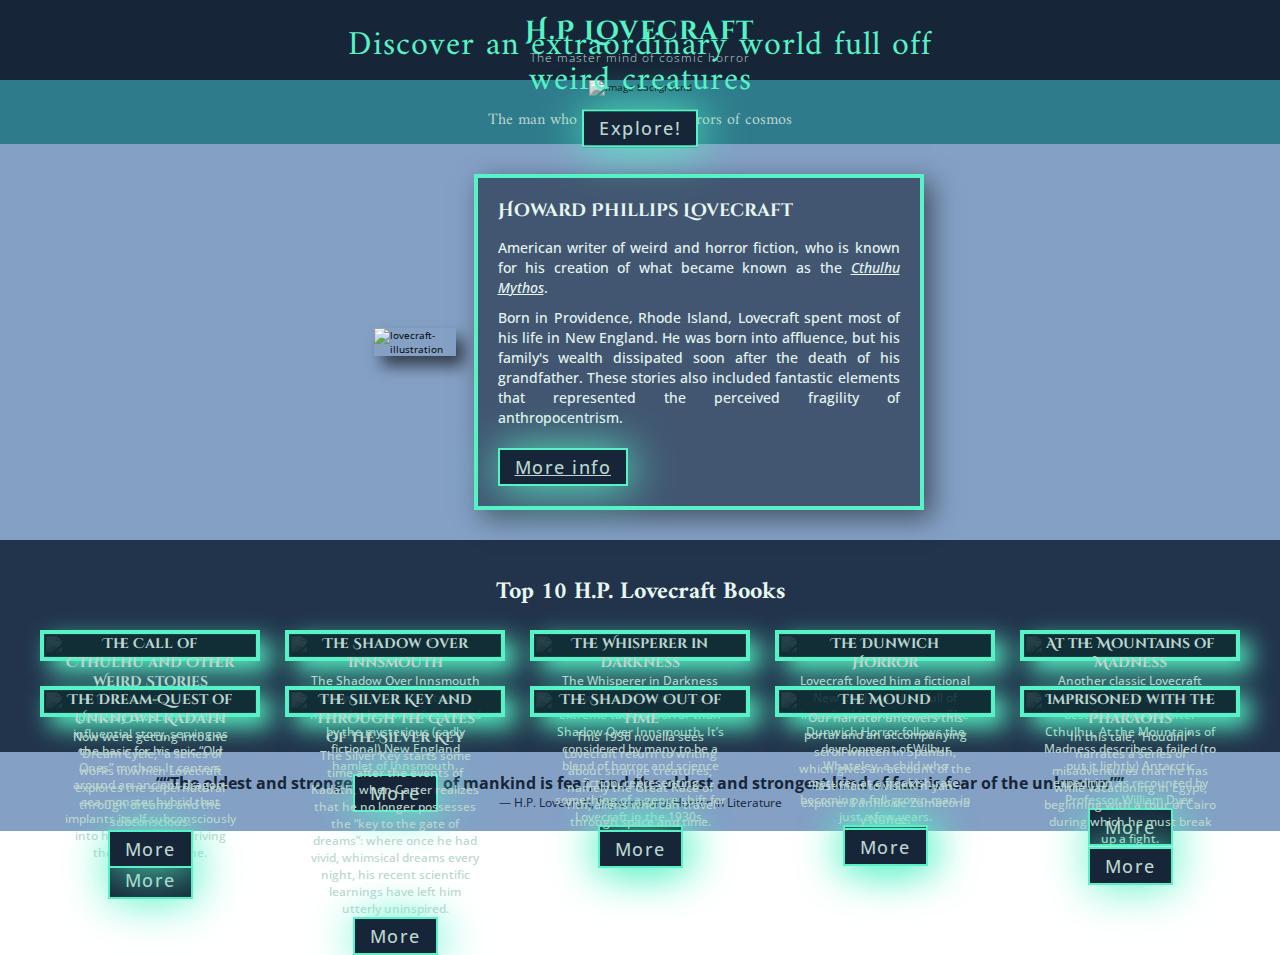
==== commit 385c8c4a: "Last main styles" ====
--- a/index.html
+++ b/index.html
@@ -23,6 +23,7 @@
             <section class="hero-container">
                 <figure class="image-container">
                     <img src="http://imgfz.com/i/h68M21d.jpeg" alt="image background" />
+                    <figcaption>The man who took here the horrors of cosmos</figcaption>
 
                     <div class="floating-description-box">
                         <h2>Discover an extraordinary world full off weird creatures</h2>
@@ -34,7 +35,7 @@
             <section class="timeline-container">
                 <section class="lovecraft-leyend">
                     <figure class="image-container">
-                        <img src="http://imgfz.com/i/qbIQA9Z.jpeg" alt="lovecraft- illustration" />
+                        <img src="http://imgfz.com/i/qbIQA9Z.jpeg" alt="lovecraft- illustration" />                        
                     </figure>
 
                     <article class="description-container">
@@ -179,9 +180,19 @@
                             </div>                        
                         </article>
                     </section>                    
-                </section>                
+                </section> 
+                
+                <section class="quote-container">
+                    <p><q>“The oldest and strongest emotion of mankind is fear, and the oldest and strongest kind of fear is fear of the unknown”</q></p>
+
+                    <p>― H.P. Lovecraft, Supernatural Horror in Literature</p>
+                </section>
             </section>
         </main>
+
+        <footer>
+            <p><a href=""></a></p>
+        </footer>
         
     </body>
 </html>--- a/style/styles.css
+++ b/style/styles.css
@@ -100,19 +100,23 @@
 {
     width: 100%;
     height: fit-content;
-    padding: 0 0 2.5rem 0;
 }
 
 /* --------HERO---------*/
 
 .hero-container
 {
-    width: 100%;    
+    width: 100%;   
+    background-color: var(--middle-dark-blue); 
 }
 
 .hero-container .image-container
 {  
-    background-color: var(--middle-dark-blue);
+    width: 100%;
+    max-width: 1400px;
+    background-color: var(--middle-blue);
+    margin: 0 auto;
+    display: block;      
     position: relative;
     text-align: center;    
 }
@@ -120,12 +124,17 @@
 .hero-container .image-container img
 {
     width: 100%;
-    max-width: 1200px;
-    margin: 0 auto;
-    display: block;
     filter: saturate(0%);
 }
 
+.hero-container .image-container figcaption
+{
+    color: var(--font-color-clear-blue);
+    font-size: 1.6rem;
+    font-weight: 500;
+    padding: 1rem 0;
+    font-family: var(--secondary-font);
+}
 .hero-container .image-container .floating-description-box
 {
     width: 100%;
@@ -135,7 +144,7 @@
     position: absolute;
     top: calc(50%);
     left: calc(50%);
-    transform: translate(-50%, -50%);
+    transform: translate(-50%, -65%);
     background-color:rgba(22, 37, 56, 0.4);
 }
 
@@ -154,7 +163,7 @@
 .tribute-main .timeline-container
 {
     width: 100%;
-    padding: 1.9rem;
+    /* padding: 1.9rem; */
     background-color: var(--clear-dark-blue);
 }
 
@@ -169,6 +178,7 @@
     flex-wrap: wrap;
     justify-content: center;
     align-items: center;
+    padding: 2rem;
 }
 
 .lovecraft-leyend .image-container
@@ -193,7 +203,7 @@
     background-color: rgba(22, 37, 56, 0.6);
     border: solid 4px var(--clear-blue);
     padding: 2rem;
-    margin-bottom: 2rem;
+    /* margin-bottom: 2rem; */
 }
 
 .lovecraft-leyend .description-container h2
@@ -227,7 +237,7 @@
     text-align: center;
     padding: 3.5rem 0;
     width: 100%;
-    max-width: 1200px;
+    max-width: 1400px;
     margin: 0 auto;
     background-color: var(--middle-dark-blue);
 }
@@ -239,11 +249,12 @@
     line-height: 35px;
     font-family: var(--secondary-font);
     color: var(--white-blue);
+    margin-bottom: 2rem;
 }
 
 .famous-tales-section .books-container
 {
-    padding: 2rem;
+    padding: 0 2rem;
     text-align: center;
     display: grid;
     grid-template-columns: repeat(auto-fill, minmax(190px, 220px));
@@ -311,8 +322,28 @@
     color: var(--font-color-clear-blue);
 }
 
-
-
+/*---------Quote---------*/
+
+
+.tribute-body .timeline-container .quote-container
+{
+    width: 100%;
+    padding: 2rem;
+    text-align: center;
+}
+
+.timeline-container .quote-container p
+{
+    font-size: 1.2rem;    
+    color: var(--font-color-dark-blue);
+}
+
+.timeline-container .quote-container p > q
+{
+    font-size: 1.6rem;
+    font-weight: 700;
+    margin-bottom: 1rem;
+}
 
 
 /*----------Media Queries----------*/
@@ -338,7 +369,7 @@
 @media (min-width: 758px) {
     .timeline-container .lovecraft-leyend
     {
-        padding: 2.5rem 0;
+        padding: 3rem 0;
     }
     
     .timeline-container .lovecraft-leyend .image-container
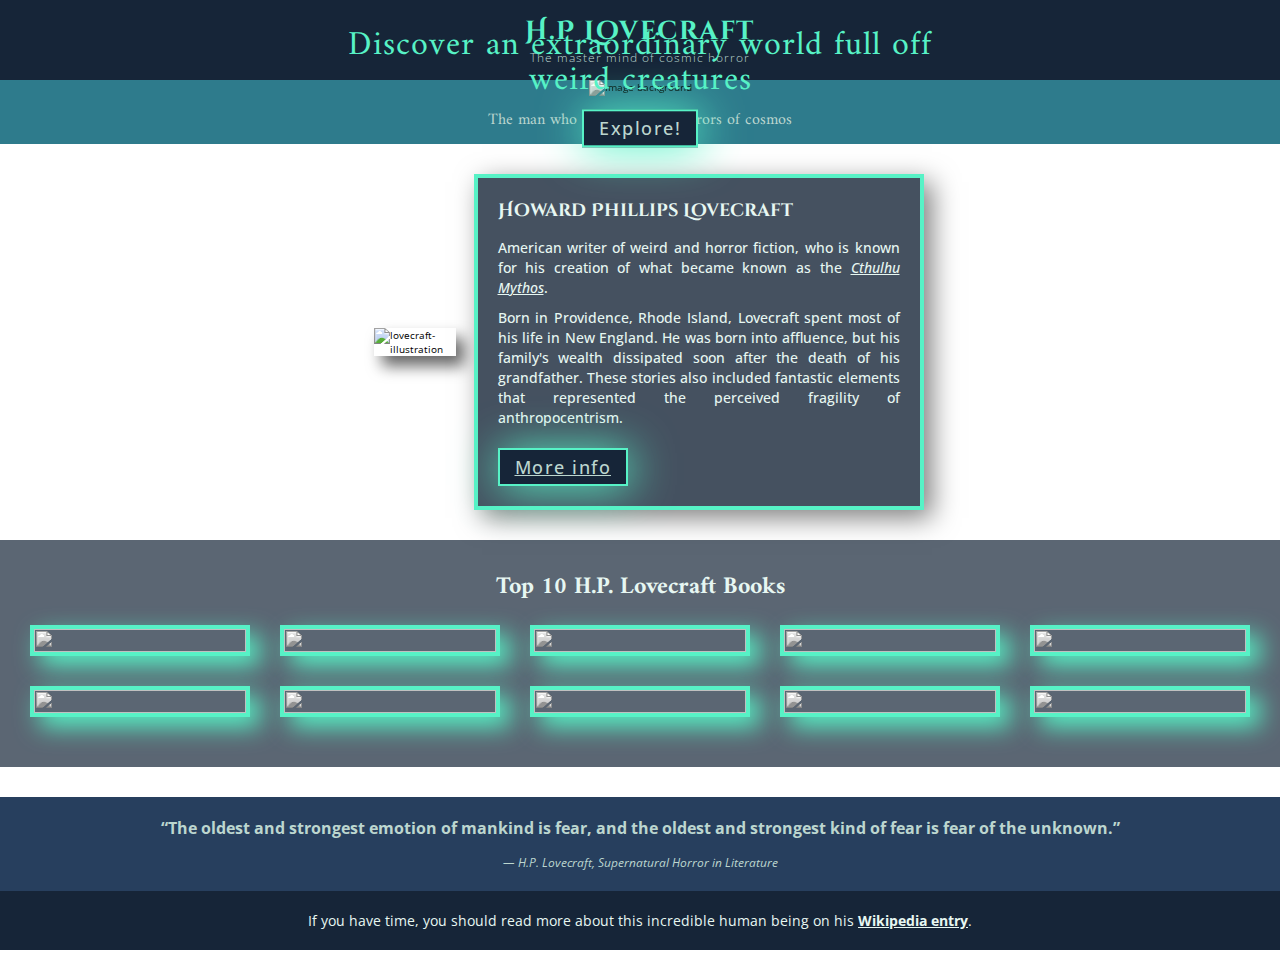
==== commit e7b6f83f: "last styles" ====
--- a/index.html
+++ b/index.html
@@ -10,7 +10,7 @@
         <link rel="preconnect" href="https://fonts.gstatic.com" crossorigin />
         <link href="https://fonts.googleapis.com/css2?family=Amiri:wght@400;700&family=Cinzel+Decorative:wght@400;700&family=Open+Sans:wght@300;400;700&display=swap" rel="stylesheet">
         <link rel="stylesheet" href="./style/styles.css" />
-        <title>H.P. Lovecraft</title>
+        <title id="title">H.P. Lovecraft</title>
     </head>
     <body class="tribute-body">
         <header class="tribute-header">
@@ -19,26 +19,26 @@
                 <p>The master mind of cosmic horror</p>
             </div>
         </header>
-        <main class="tribute-main">
+        <main class="tribute-main" id="main">
             <section class="hero-container">
-                <figure class="image-container">
+                <figure class="image-container" id="img-div">
                     <img src="http://imgfz.com/i/h68M21d.jpeg" alt="image background" />
-                    <figcaption>The man who took here the horrors of cosmos</figcaption>
+                    <figcaption id="img-caption">The man who took here the horrors of cosmos</figcaption>
 
                     <div class="floating-description-box">
                         <h2>Discover an extraordinary world full off weird creatures</h2>
-                        <a href="#"><button>Explore!</button></a>
+                        <a href="#tribute-info"><button>Explore!</button></a>
                     </div>
                 </figure>
             </section>
 
             <section class="timeline-container">
-                <section class="lovecraft-leyend">
-                    <figure class="image-container">
+                <section class="lovecraft-leyend" id="tribute-info">
+                    <figure class="image-container" id="img-div">
                         <img src="http://imgfz.com/i/qbIQA9Z.jpeg" alt="lovecraft- illustration" />                        
                     </figure>
 
-                    <article class="description-container">
+                    <article class="description-container" id="tribute-info">
                         <h2>Howard Phillips Lovecraft</h2>
                         <p>American writer of weird and horror fiction, who is known for his creation of what became known as the <a href="https://en.wikipedia.org/wiki/Cthulhu_Mythos" target="_blank"><em><u>Cthulhu Mythos</u></em></a>.</p>
                         <p>Born in Providence, Rhode Island, Lovecraft spent most of his life in New England. He was born into affluence, but his family's wealth dissipated soon after the death of his grandfather. These stories also included fantastic elements that represented the perceived fragility of anthropocentrism.</p>
@@ -52,7 +52,7 @@
                     <section class="books-container">
                         <article class="books-container__book">
                             <div class="books-container__book--background">
-                                <figure class="image-container">
+                                <figure class="image-container" id="img-div">
                                     <img src="https://m.media-amazon.com/images/I/41BunCasgTL.jpg" alt="">
                                 </figure>
                             </div>
@@ -65,7 +65,7 @@
 
                         <article class="books-container__book">
                             <div class="books-container__book--background">
-                                <figure class="image-container">
+                                <figure class="image-container" id="img-div">
                                     <img src="https://m.media-amazon.com/images/I/51sbecyTsPL.jpg" alt="">
                                 </figure>
                             </div>
@@ -78,7 +78,7 @@
 
                         <article class="books-container__book">
                             <div class="books-container__book--background">
-                                <figure class="image-container">
+                                <figure class="image-container" id="img-div">
                                     <img src="https://m.media-amazon.com/images/I/51f9KhbGCfL.jpg" alt="">
                                 </figure>
                             </div>
@@ -91,7 +91,7 @@
 
                         <article class="books-container__book">
                             <div class="books-container__book--background">
-                                <figure class="image-container">
+                                <figure class="image-container" id="img-div">
                                     <img src="https://m.media-amazon.com/images/I/41jzZRhciFL.jpg" alt="">
                                 </figure>
                             </div>
@@ -104,7 +104,7 @@
 
                         <article class="books-container__book">
                             <div class="books-container__book--background">
-                                <figure class="image-container">
+                                <figure class="image-container" id="img-div">
                                     <img src="https://m.media-amazon.com/images/I/51Wbpf1QxyL.jpg" alt="">
                                 </figure>
                             </div>
@@ -117,7 +117,7 @@
 
                         <article class="books-container__book">
                             <div class="books-container__book--background">
-                                <figure class="image-container">
+                                <figure class="image-container" id="img-div">
                                     <img src="https://m.media-amazon.com/images/I/61IEQ4OH0qL.jpg" alt="">
                                 </figure>
                             </div>
@@ -130,7 +130,7 @@
 
                         <article class="books-container__book">
                             <div class="books-container__book--background">
-                                <figure class="image-container">
+                                <figure class="image-container" id="img-div">
                                     <img src="https://m.media-amazon.com/images/I/518qSayJOmL.jpg" alt="">
                                 </figure>
                             </div>
@@ -143,7 +143,7 @@
 
                         <article class="books-container__book">
                             <div class="books-container__book--background">
-                                <figure class="image-container">
+                                <figure class="image-container" id="img-div">
                                     <img src="https://m.media-amazon.com/images/I/51C-JVfZX5L.jpg" alt="">
                                 </figure>
                             </div>
@@ -156,7 +156,7 @@
 
                         <article class="books-container__book">
                             <div class="books-container__book--background">
-                                <figure class="image-container">
+                                <figure class="image-container" id="img-div">
                                     <img src="https://m.media-amazon.com/images/I/31DwjGfs1FL.jpg" alt="">
                                 </figure>
                             </div>
@@ -169,7 +169,7 @@
 
                         <article class="books-container__book">
                             <div class="books-container__book--background">
-                                <figure class="image-container">
+                                <figure class="image-container" id="img-div">
                                     <img src="https://m.media-amazon.com/images/I/51P0bnQy66L.jpg" alt="">
                                 </figure>
                             </div>
@@ -183,15 +183,15 @@
                 </section> 
                 
                 <section class="quote-container">
-                    <p><q>“The oldest and strongest emotion of mankind is fear, and the oldest and strongest kind of fear is fear of the unknown”</q></p>
+                    <p><q>The oldest and strongest emotion of mankind is fear, and the oldest and strongest kind of fear is fear of the unknown.</q></p>
 
-                    <p>― H.P. Lovecraft, Supernatural Horror in Literature</p>
+                    <p><cite>― H.P. Lovecraft, Supernatural Horror in Literature</cite></p>
                 </section>
             </section>
         </main>
 
-        <footer>
-            <p><a href=""></a></p>
+        <footer class="tribute-footer">
+            <p>If you have time, you should read more about this incredible human being on his <a href="https://en.wikipedia.org/wiki/H._P._Lovecraft"><u>Wikipedia entry</u></a>.</p>
         </footer>
         
     </body>
--- a/style/styles.css
+++ b/style/styles.css
@@ -26,7 +26,9 @@
 
 html 
 {   
+    scroll-behavior: smooth;
     
+    width: 100vw;
     font-family: 'Open Sans', sans-serif;
     font-size: 62.5%;
     /* font-family: 'Cinzel Decorative', cursive;
@@ -36,6 +38,7 @@
 .tribute-body
 {
     width: 100vw;
+    overflow-x: hidden;
 }
 
 a
@@ -58,6 +61,11 @@
     box-shadow: 2px 2px 45px var(--clear-blue);
 }
 
+button:hover
+{
+    text-decoration: underline;
+}
+
 /* Header*/
 
 .tribute-header 
@@ -100,6 +108,11 @@
 {
     width: 100%;
     height: fit-content;
+
+    /* background-image: url('http://imgfz.com/i/IOUEKbu.jpeg');
+    background-position: center;
+    background-size: cover;
+    background-repeat: no-repeat; */
 }
 
 /* --------HERO---------*/
@@ -113,7 +126,7 @@
 .hero-container .image-container
 {  
     width: 100%;
-    max-width: 1400px;
+    max-width: 1500px;
     background-color: var(--middle-blue);
     margin: 0 auto;
     display: block;      
@@ -162,9 +175,12 @@
 /*---------- Time Line ---------*/
 .tribute-main .timeline-container
 {
-    width: 100%;
-    /* padding: 1.9rem; */
-    background-color: var(--clear-dark-blue);
+    width: 100%;    
+    
+    background-image: url('http://imgfz.com/i/IOUEKbu.jpeg');
+    background-position: center;
+    background-size: cover;
+    background-repeat: no-repeat;
 }
 
 /*------------Lovecraft Legend------------*/
@@ -178,7 +194,7 @@
     flex-wrap: wrap;
     justify-content: center;
     align-items: center;
-    padding: 2rem;
+    padding: 2rem 0;
 }
 
 .lovecraft-leyend .image-container
@@ -200,10 +216,9 @@
     text-align: center;
     width: 100%;
     max-width: 450px;
-    background-color: rgba(22, 37, 56, 0.6);
+    background-color: rgba(22, 37, 56, 0.8);
     border: solid 4px var(--clear-blue);
     padding: 2rem;
-    /* margin-bottom: 2rem; */
 }
 
 .lovecraft-leyend .description-container h2
@@ -235,11 +250,18 @@
 .timeline-container .famous-tales-section
 {
     text-align: center;
-    padding: 3.5rem 0;
-    width: 100%;
-    max-width: 1400px;
+    padding: 3rem 0 5rem 0;
+    width: 100%;
+    max-width: 1300px;
     margin: 0 auto;
-    background-color: var(--middle-dark-blue);
+    background-color: rgba(22, 37, 56, 0.7);
+    margin-bottom: 3rem;
+}
+
+
+.famous-tales-section:hover section > article > .books-container__book--foreground
+{
+    opacity: 0.9;
 }
 
 .famous-tales-section h2
@@ -254,12 +276,11 @@
 
 .famous-tales-section .books-container
 {
-    padding: 0 2rem;
     text-align: center;
     display: grid;
     grid-template-columns: repeat(auto-fill, minmax(190px, 220px));
     grid-auto-rows: 1fr;
-    gap: 2.5rem;
+    gap: 3rem;
     place-content: center;
 }
 
@@ -272,6 +293,8 @@
     border: solid 4px var(--clear-blue);
     box-shadow: 10px 10px 25px var(--clear-blue);
 }
+
+
 
 .books-container__book--background
 {
@@ -303,9 +326,17 @@
     position: absolute;
     top: 0;
     left: 0;
-    background-color: rgba(16, 46, 53, 0.9);
-    /* visibility: hidden; */
-    /* opacity: 0.8; */
+    background-color: rgb(22, 37, 56);
+    opacity: 0;
+    transition: opacity linear 1s;
+    transition-delay: 0.3s;
+}
+
+.books-container__book--foreground:active
+{
+    opacity: 0.9;
+    transition: opacity linear 1s;
+    transition-delay: 0.3s;
 }
 
 .books-container__book--foreground h3
@@ -330,21 +361,47 @@
     width: 100%;
     padding: 2rem;
     text-align: center;
+    background-color: rgb(39, 63, 94);
+}
+
+.timeline-container .quote-container p:nth-child(1)
+{
+    margin-bottom: 1.5rem;
 }
 
 .timeline-container .quote-container p
 {
     font-size: 1.2rem;    
-    color: var(--font-color-dark-blue);
+    color: var(--font-color-clear-blue); 
 }
 
 .timeline-container .quote-container p > q
 {
     font-size: 1.6rem;
-    font-weight: 700;
-    margin-bottom: 1rem;
-}
-
+    font-weight: 700;   
+    color: var(--font-color-clear-blue); 
+}
+
+/* Footer */
+.tribute-body .tribute-footer
+{
+    width: 100%;
+    height: fit-content;
+    padding: 2rem;
+    text-align: center;
+    background-color: var(--dark-blue);
+}
+
+.tribute-body .tribute-footer p
+{
+    font-size: clamp(1.2rem, 1.4rem, 1.6rem);
+    color: var(--white-blue);
+}
+
+.tribute-body .tribute-footer p > a
+{
+    font-weight: bold;
+}
 
 /*----------Media Queries----------*/
 
